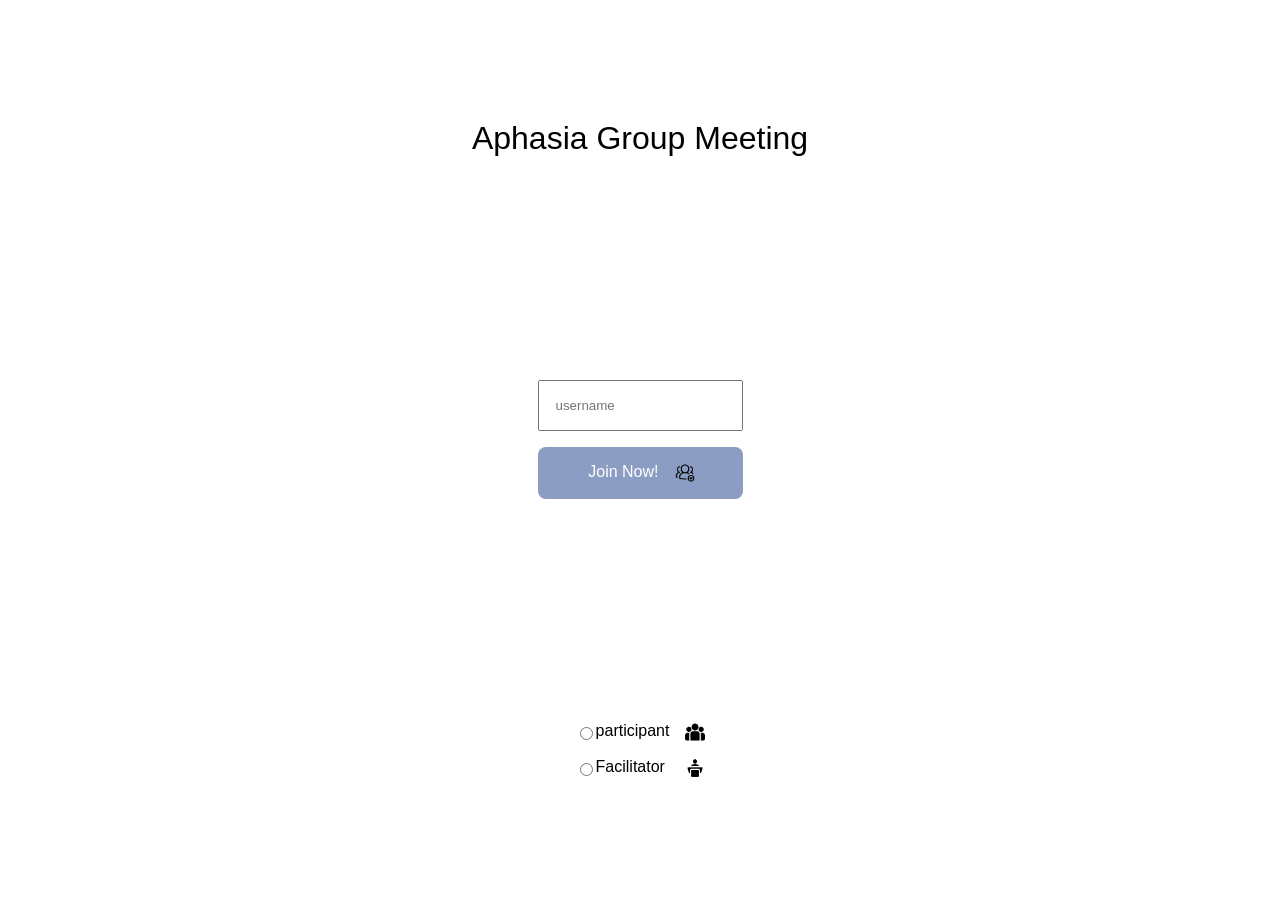
==== client/client.html @ 30b4da98 "group aphasia application" ====
<!DOCTYPE html>
<html lang="en">
<head>
    <meta charset="UTF-8">
    <meta name="viewport" content="width=device-width, initial-scale=1.0">
    <link rel="stylesheet" href="css/styles.css">
    <title>Document</title>
</head>
<body>
    <div class="container client_container">
        <div id="title">Aphasia Group Meeting</div>

        <div class="login_information">
            <input type="text" name="usernames" id="username" placeholder="username">
            <div id="join_container">
                <div id="login">Join Now!</div>
                <div class="icon" id="join_icon"></div>                
            </div>
        </div>


        <div class="role_options">
            <div class="a_role">
                <input type="radio" name="role" id="participant">
                <label for="participant_icon" id="participant_icon_label">participant</label>            
                <div class="icon" id="participant_icon"></div>
            </div>
            <div class="a_role">
                <input type="radio" name="role" id="slp">
                <label for="slp_icon" id="slp_icon_label">Facilitator</label>                
                <div class="icon" id="slp_icon"></div>

            </div>
        </div>
    </div>
    <script src="js/variables.js"></script>
    <script src="js/login.js"></script>
    <script src="https://cdn.pubnub.com/sdk/javascript/pubnub.7.1.2.min.js"></script>
    <!-- <script src="https://cdn.auth0.com/js/auth0-spa-js/1.19/auth0-spa-js.production.js"></script> -->

    <!-- <a href="https://www.flaticon.com/free-icons/lectern" title="lectern icons">Lectern icons created by PLANBSTUDIO - Flaticon</a> -->
     <!-- <a href="https://www.flaticon.com/free-icons/lecturer" title="lecturer icons">Lecturer icons created by berkahicon - Flaticon</a> -->
    <!-- <a href="https://www.flaticon.com/free-icons/lecturer" title="lecturer icons">Lecturer icons created by berkahicon - Flaticon</a>       -->
    <!-- <a href="https://www.flaticon.com/free-icons/subscriber" title="subscriber icons">Subscriber icons created by RIkas Dzihab - Flaticon</a>      -->
</body>
</html>
---- client/css/styles.css ----
body{
    font-family: Verdana, Geneva, Tahoma, sans-serif;
}
#join_container{
    background-color: #8b9dc3;
    color: white;
    padding: 1rem 3rem 1rem 3rem;
    border-radius: 0.5rem;
    display: flex;
    justify-content: flex-end;
    gap: 1rem;
}


.container{
    display: flex;
    flex-direction: column;
    justify-content: space-between;
    align-items: center;
    height: 98vh;
    /* background-color: #183040; */
    /* width: 100%; */
    /* padding: 1rem 1rem 0rem 1rem; */
}

.client_container{
    /* display: flex;
    flex-direction: column; */
    /* gap: 1rem; */
    justify-content: space-around;
    background-color: white;
}

#template_message_container{
    display: flex;
    flex-direction: column;
    padding: 1rem;
}

#username{
    padding: 1rem;
}

#title{
    font-size: 2rem;
    text-align: center;
}

.role_options{
    display: flex;
    flex-direction: column;
    gap: 1rem;
    /* background-color: blue; */
    /* width: 100%; */
}

.login_information{
    display: flex;
    flex-direction: column;
    gap: 1rem;

}

.a_role{
    display: flex;
    /* background-color: red; */
    /* width: 80%; */
}

#participant_icon{
    background-image: url('../images/group.png');
}

#slp_icon{
    background-image: url('../images/lecturer.png');    
}

#join_icon{
    background-image: url('../images/join.png');
}

#read_icon{
    background-image: url('../images/volume-2.png');
}

#save_icon{
    background-image: url('../images/diskette.png');
}

#clear_icon{
    background-image: url('../images/recycle-bin.png');
}

#send_icon{
    background-image: url('../images/send.png');
}

#upload_icon{
    background-image: url('../images/cloud-computing.png');
}

#text_icon{
    background-image: url('../images/chat.png')
}

#quick_text_icon{
    background-image: url('../images/updates.png')
}


#respond_icon{
    background-image: url('../images/respond.png');
}

#question_icon{
    background-image: url('../images/question.png');
}

#agree_icon{
    background-image: url('../images/agree.png');
}

#disagree_icon{
    background-image: url('../images/disagree.png');
}

#unsure_icon{
    background-image: url('../images/unsure.png');
}

#change_topic_icon{
    background-image: url('../images/change.png')
}

#repeat_icon{
    background-image: url('../images/repeat.png');
}


#help_icon{
    background-image: url('../images/help.png');
}

#wait_icon{
    background-image: url('../images/wait.png');
}

#yes_icon{
    background-image: url('../images/yes.png');
}

#no_icon{
    background-image: url('../images/no.png');
}

.icon{
    background-position: center;
    background-size: contain;   
    background-repeat: no-repeat;
    width: 20px;
    height: 20px;  
    /* color: white;    */
}

#participant_icon_label, #slp_icon_label{
    flex-grow: 4;
    align-self: flex-start;
    padding: 0 1rem 0 0;
}

.message_container{
    box-sizing: border-box;
    display: flex;
    flex-direction: column;
    justify-content: space-between;
    align-items: flex-start;
    /* background-color: #183040; */
    color: white;
    height: 85vh;
    padding: 3rem 2rem 0rem 2rem;
    /* margin: 10rem; */
    /* padding-top: 3rem; */
    width: 100%;
    border-radius: 0.5rem;
    position: relative;

}

.input_container{
    width: 100%;
}
#textarea{
    box-sizing: border-box;
    width: 100%;
    max-width: 100%;
    height: 30vh;
    border-radius: 0.2rem;
    border: 0.1rem soldi #8b9dc3;
    /* columns: 130; */
    /* flex-grow: ; */
}

.button_container{
    width: 100%;
    display: flex;
    flex-wrap: wrap;
    gap : 0.5rem;
    padding-top : 1rem;
}

.btn{
    display: flex;
    gap: 0.5rem;
    flex-basis: 25%;
    flex-grow: 1;
    /* width: 25%; */
    /* background-color: lightgrey; */
    background-color: white;
    color: #183040;
    /* color: #8b9dc3; */
    padding: 0.5rem;
    border-radius: 0.2rem;
    text-align: center;
    font-size: 0.8rem;
    /* border: 0.05rem solid #183040; */
    border: 0.05rem solid #8b9dc3;

    box-shadow: 
      0 1px 1px rgba(0,0,0,0.1), 
      0 2px 4px rgba(0,0,0,0.1), 
      0 4px 8px rgba(0,0,0,0.1);    
}

.btn:hover{
    background-color: #8b9dc3;
    color: white;
}

.attachments{
    font-size: 0.8rem;
    padding-top: 1rem;
    display: flex;
    flex-direction: column;
    gap: 0.5rem;
}

.menu{
    box-sizing: border-box;
    display: flex;
    background-color: whirte;
    position: relative;

    /* float: left;     */
    bottom: 0px;
    left: 0px;
    right: 0px;
    width: 100%;
    /* padding: 1rem; */
    /* border-radius: 0.5rem; */
    padding: 0px;
}

.lbl-attachment{
    font-size: 0.8rem;
    padding-bottom: 0.5rem;
    color: #183040;
}

.menu-item{
    display: flex;
    flex-direction: column;
    justify-content: space-between;
    align-items: center;
    /* width: 50%; */
    /* background-color: red; */
    padding: 0.5rem;
    /* border-left: 0.1rem solid #183040; */
    text-align: center;
}

#template_message_container{
    display: none;
}

#hiddenFileInput{
    display: none;
}

/* @media (min-width : 992px) {
    .message_container{
        width: 22%;
        border-radius: 0.5rem;
        border: 1px solid grey ;
    }
} */
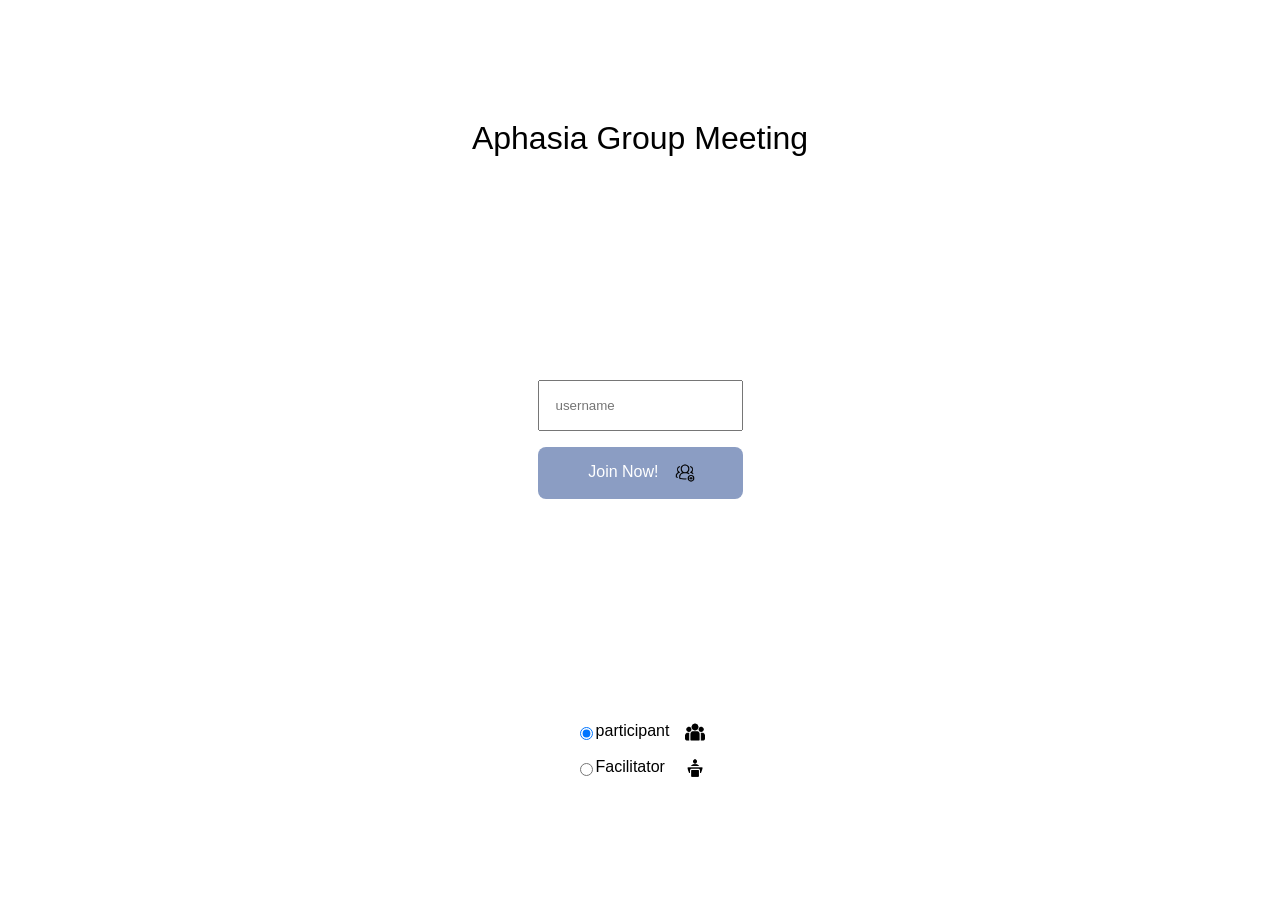
==== commit 300cfb61: "default login selection is participant" ====
--- a/client/client.html
+++ b/client/client.html
@@ -18,10 +18,9 @@
             </div>
         </div>
 
-
         <div class="role_options">
             <div class="a_role">
-                <input type="radio" name="role" id="participant">
+                <input type="radio" name="role" id="participant" checked="true">
                 <label for="participant_icon" id="participant_icon_label">participant</label>            
                 <div class="icon" id="participant_icon"></div>
             </div>
--- a/client/css/styles.css
+++ b/client/css/styles.css
@@ -1,16 +1,10 @@
 body{
     font-family: Verdana, Geneva, Tahoma, sans-serif;
 }
-#join_container{
-    background-color: #8b9dc3;
-    color: white;
-    padding: 1rem 3rem 1rem 3rem;
-    border-radius: 0.5rem;
-    display: flex;
-    justify-content: flex-end;
-    gap: 1rem;
-}
-
+
+/** client.html objects
+*
+*/
 
 .container{
     display: flex;
@@ -31,34 +25,43 @@
     background-color: white;
 }
 
-#template_message_container{
-    display: flex;
-    flex-direction: column;
-    padding: 1rem;
-}
-
-#username{
-    padding: 1rem;
-}
-
 #title{
     font-size: 2rem;
     text-align: center;
 }
 
+.login_information{
+    display: flex;
+    flex-direction: column;
+    gap: 1rem;
+}
+
+#username{
+    padding: 1rem;
+}
+
+#join_container{
+    background-color: #8b9dc3;
+    color: white;
+    padding: 1rem 3rem 1rem 3rem;
+    border-radius: 0.5rem;
+    display: flex;
+    justify-content: flex-end;
+    gap: 1rem;
+}
+
+#template_message_container{
+    display: flex;
+    flex-direction: column;
+    padding: 1rem;
+}
+
 .role_options{
     display: flex;
     flex-direction: column;
     gap: 1rem;
     /* background-color: blue; */
     /* width: 100%; */
-}
-
-.login_information{
-    display: flex;
-    flex-direction: column;
-    gap: 1rem;
-
 }
 
 .a_role{
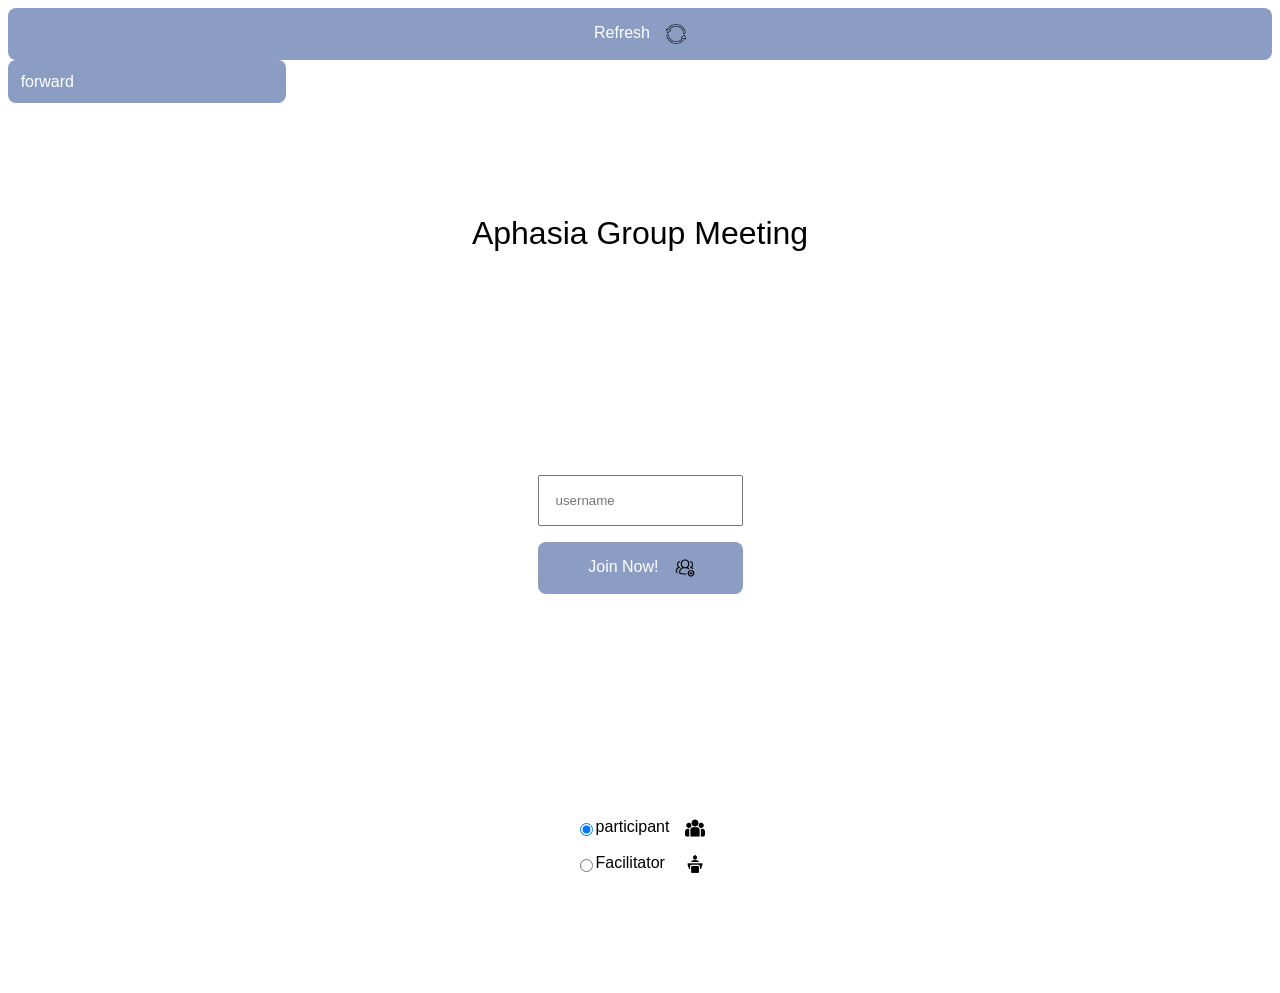
==== commit 83ea3033: "add speak" ====
--- a/client/client.html
+++ b/client/client.html
@@ -7,7 +7,13 @@
     <title>Document</title>
 </head>
 <body>
+    <div id="refresh_container">
+        <div id="refresh">Refresh</div>
+        <div class="icon" id="refresh_icon"></div>                
+    </div>   
+    <div class="debug" id="debug_next">forward</div>    
     <div class="container client_container">
+
         <div id="title">Aphasia Group Meeting</div>
 
         <div class="login_information">
@@ -32,14 +38,9 @@
             </div>
         </div>
     </div>
-    <script src="js/variables.js"></script>
+ 
+    <script src="../constants.js"></script>
+    <script src="https://cdn.pubnub.com/sdk/javascript/pubnub.7.1.2.min.js"></script>
     <script src="js/login.js"></script>
-    <script src="https://cdn.pubnub.com/sdk/javascript/pubnub.7.1.2.min.js"></script>
-    <!-- <script src="https://cdn.auth0.com/js/auth0-spa-js/1.19/auth0-spa-js.production.js"></script> -->
-
-    <!-- <a href="https://www.flaticon.com/free-icons/lectern" title="lectern icons">Lectern icons created by PLANBSTUDIO - Flaticon</a> -->
-     <!-- <a href="https://www.flaticon.com/free-icons/lecturer" title="lecturer icons">Lecturer icons created by berkahicon - Flaticon</a> -->
-    <!-- <a href="https://www.flaticon.com/free-icons/lecturer" title="lecturer icons">Lecturer icons created by berkahicon - Flaticon</a>       -->
-    <!-- <a href="https://www.flaticon.com/free-icons/subscriber" title="subscriber icons">Subscriber icons created by RIkas Dzihab - Flaticon</a>      -->
 </body>
 </html>
--- a/client/css/styles.css
+++ b/client/css/styles.css
@@ -50,6 +50,12 @@
     gap: 1rem;
 }
 
+#back{
+    width: 100%;
+    background-color: #8b9dc3;
+    color: white;
+}
+
 #template_message_container{
     display: flex;
     flex-direction: column;
@@ -70,6 +76,14 @@
     /* width: 80%; */
 }
 
+#refresh_icon{
+    background-image: url('../images/refresh.png');
+}
+
+#back_icon{
+    background-image: url('../images/back.png');
+}
+
 #participant_icon{
     background-image: url('../images/group.png');
 }
@@ -110,7 +124,6 @@
     background-image: url('../images/updates.png')
 }
 
-
 #respond_icon{
     background-image: url('../images/respond.png');
 }
@@ -138,7 +151,6 @@
 #repeat_icon{
     background-image: url('../images/repeat.png');
 }
-
 
 #help_icon{
     background-image: url('../images/help.png');
@@ -171,6 +183,17 @@
     padding: 0 1rem 0 0;
 }
 
+#refresh_container{
+    display: flex;
+    background-color:#8b9dc3;
+    color: white;
+    /* align-self: flex-end; */
+    padding: 1rem;
+    justify-content: center;
+    gap: 1rem;
+    border-radius: 0.5rem;
+}
+
 .message_container{
     box-sizing: border-box;
     display: flex;
@@ -180,13 +203,12 @@
     /* background-color: #183040; */
     color: white;
     height: 85vh;
-    padding: 3rem 2rem 0rem 2rem;
+    padding: 1rem 2rem 1rem 2rem;
     /* margin: 10rem; */
     /* padding-top: 3rem; */
     width: 100%;
     border-radius: 0.5rem;
     position: relative;
-
 }
 
 .input_container{
@@ -204,6 +226,7 @@
 }
 
 .button_container{
+    box-sizing: border-box;    
     width: 100%;
     display: flex;
     flex-wrap: wrap;
@@ -212,16 +235,17 @@
 }
 
 .btn{
+    box-sizing: border-box;
     display: flex;
     gap: 0.5rem;
-    flex-basis: 25%;
+    /* flex-basis: 50%; */
     flex-grow: 1;
-    /* width: 25%; */
+    /* width: 50%; */
     /* background-color: lightgrey; */
     background-color: white;
     color: #183040;
     /* color: #8b9dc3; */
-    padding: 0.5rem;
+    padding: 1rem;
     border-radius: 0.2rem;
     text-align: center;
     font-size: 0.8rem;
@@ -289,6 +313,14 @@
     display: none;
 }
 
+.debug{
+    background-color: #8b9dc3;
+    width: 20%;
+    padding: 1%;
+    color: white;
+    border-radius: 0.5rem;
+}
+
 /* @media (min-width : 992px) {
     .message_container{
         width: 22%;
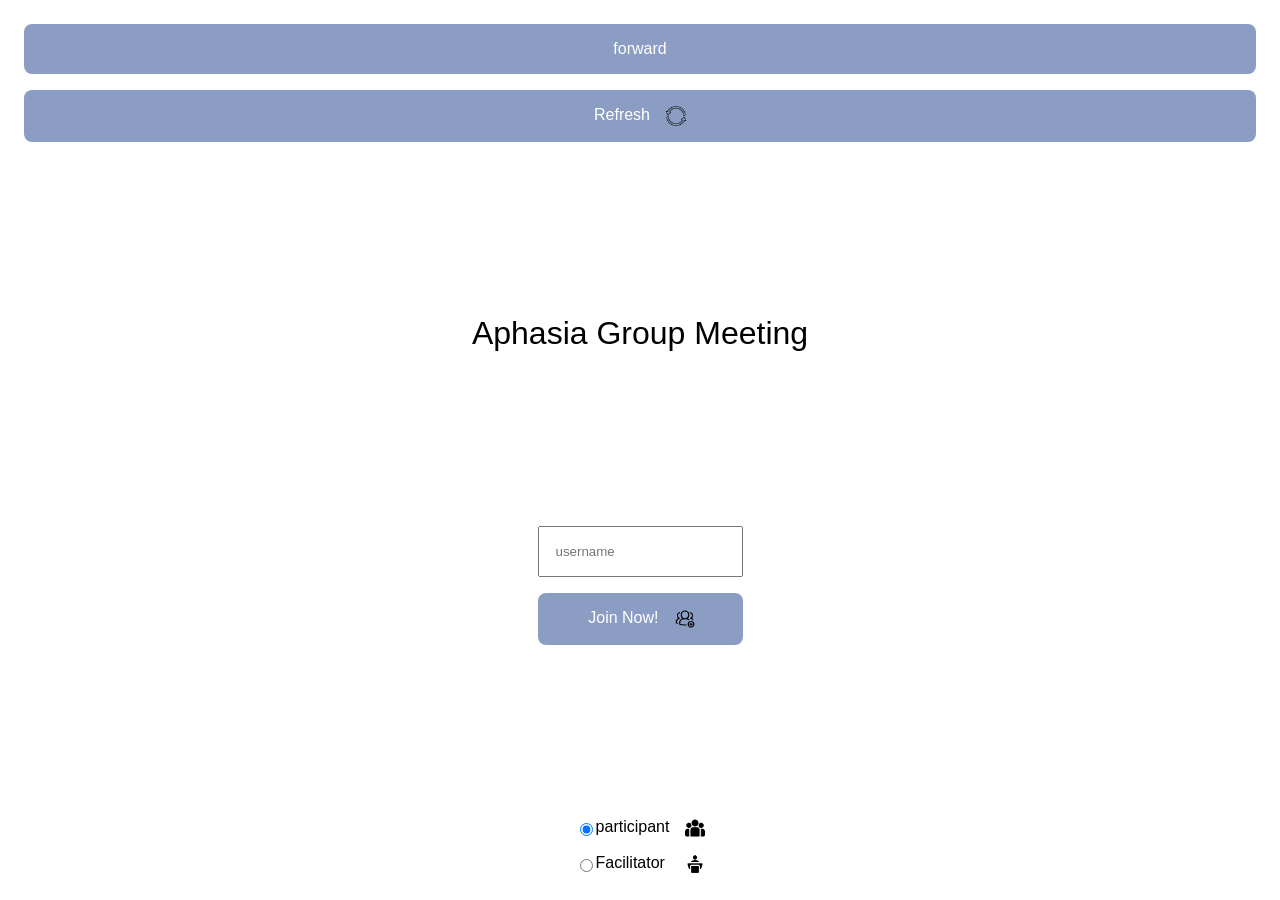
==== commit f2a970c7: "responsive session page" ====
--- a/client/client.html
+++ b/client/client.html
@@ -7,13 +7,15 @@
     <title>Document</title>
 </head>
 <body>
-    <div id="refresh_container">
-        <div id="refresh">Refresh</div>
-        <div class="icon" id="refresh_icon"></div>                
-    </div>   
-    <div class="debug" id="debug_next">forward</div>    
+      
     <div class="container client_container">
-
+        <div class="menu-container">
+            <div class="debug" id="debug_next">forward</div>    
+            <div id="refresh_container">
+                <div id="refresh">Refresh</div>
+                <div class="icon" id="refresh_icon"></div>                
+            </div>             
+        </div>
         <div id="title">Aphasia Group Meeting</div>
 
         <div class="login_information">
--- a/client/css/styles.css
+++ b/client/css/styles.css
@@ -7,6 +7,7 @@
 */
 
 .container{
+    box-sizing: border-box;
     display: flex;
     flex-direction: column;
     justify-content: space-between;
@@ -15,14 +16,25 @@
     /* background-color: #183040; */
     /* width: 100%; */
     /* padding: 1rem 1rem 0rem 1rem; */
+    padding: 1rem;
+}
+
+.menu-container{
+    box-sizing: border-box;
+    justify-self: flex-start;
+    display: flex;
+    flex-direction: column;
+    gap: 1rem;
+    width: 100%;
+    /* background-color: red; */
 }
 
 .client_container{
     /* display: flex;
     flex-direction: column; */
     /* gap: 1rem; */
-    justify-content: space-around;
-    background-color: white;
+    /* justify-content: space-between; */
+    /* background-color: white; */
 }
 
 #title{
@@ -54,12 +66,42 @@
     width: 100%;
     background-color: #8b9dc3;
     color: white;
+
+    box-sizing: border-box;
+    display: flex;
+    gap: 0.5rem;
+    padding: 1rem;
+    border-radius: 0.2rem;
+    text-align: center;
+    font-size: 0.8rem;
+    border: 0.05rem solid #8b9dc3;
+    box-shadow: 
+      0 1px 1px rgba(0,0,0,0.1), 
+      0 2px 4px rgba(0,0,0,0.1), 
+      0 4px 8px rgba(0,0,0,0.1);     
+}
+
+#session{
+    box-sizing: border-box;    
+    background-color: #8b9dc3;
+    color: white;
+    padding: 0.5rem;
+    border-radius: 0.2rem;
+    text-align: center;
+    font-size: 0.8rem;
+    border: 0.05rem solid #8b9dc3;
+    /* width: 100%; */
+    box-shadow: 
+      0 1px 1px rgba(0,0,0,0.1), 
+      0 2px 4px rgba(0,0,0,0.1), 
+      0 4px 8px rgba(0,0,0,0.1);  
 }
 
 #template_message_container{
     display: flex;
     flex-direction: column;
     padding: 1rem;
+    height: 70vh;
 }
 
 .role_options{
@@ -124,9 +166,9 @@
     background-image: url('../images/updates.png')
 }
 
-#respond_icon{
+/* #respond_icon{
     background-image: url('../images/respond.png');
-}
+} */
 
 #question_icon{
     background-image: url('../images/question.png');
@@ -144,9 +186,9 @@
     background-image: url('../images/unsure.png');
 }
 
-#change_topic_icon{
+/* #change_topic_icon{
     background-image: url('../images/change.png')
-}
+} */
 
 #repeat_icon{
     background-image: url('../images/repeat.png');
@@ -183,7 +225,8 @@
     padding: 0 1rem 0 0;
 }
 
-#refresh_container{
+#refresh_container, .debug{
+    box-sizing: border-box;
     display: flex;
     background-color:#8b9dc3;
     color: white;
@@ -192,18 +235,30 @@
     justify-content: center;
     gap: 1rem;
     border-radius: 0.5rem;
+    width: 100%;
+}
+
+.feedback{
+    background-color: green;
+    width: 20%;
+    color: white;
+    padding: 0.5rem;
+    text-align: center;
+    border-radius: 0.5rem;
+    display: none;
 }
 
 .message_container{
     box-sizing: border-box;
     display: flex;
     flex-direction: column;
-    justify-content: space-between;
+    /* justify-content: space-between; */
     align-items: flex-start;
+    flex-grow: 0;
     /* background-color: #183040; */
     color: white;
-    height: 85vh;
-    padding: 1rem 2rem 1rem 2rem;
+    height: 70vh;
+    /* padding: 1rem 2rem 1rem 2rem; */
     /* margin: 10rem; */
     /* padding-top: 3rem; */
     width: 100%;
@@ -220,7 +275,7 @@
     max-width: 100%;
     height: 30vh;
     border-radius: 0.2rem;
-    border: 0.1rem soldi #8b9dc3;
+    border: 0.05rem solid #8b9dc3;
     /* columns: 130; */
     /* flex-grow: ; */
 }
@@ -274,17 +329,10 @@
 .menu{
     box-sizing: border-box;
     display: flex;
-    background-color: whirte;
-    position: relative;
-
-    /* float: left;     */
-    bottom: 0px;
-    left: 0px;
-    right: 0px;
-    width: 100%;
-    /* padding: 1rem; */
-    /* border-radius: 0.5rem; */
+    background-color: white;
+    width: 100%;
     padding: 0px;
+    gap: 0.1rem;
 }
 
 .lbl-attachment{
@@ -313,13 +361,13 @@
     display: none;
 }
 
-.debug{
+/* .debug{
     background-color: #8b9dc3;
     width: 20%;
     padding: 1%;
     color: white;
     border-radius: 0.5rem;
-}
+} */
 
 /* @media (min-width : 992px) {
     .message_container{
